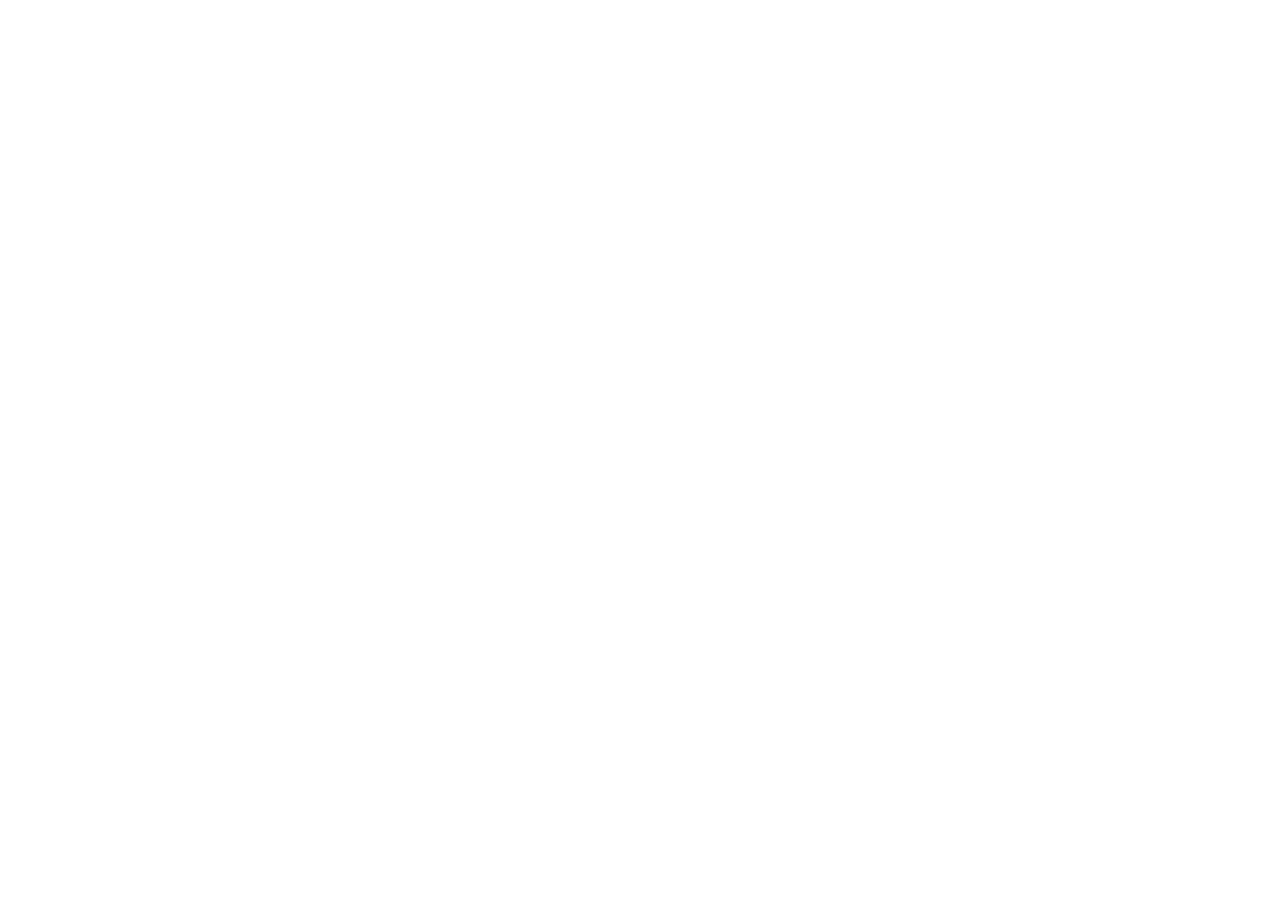
==== index.html @ 65c157f3 "Aggiunta file di stile e immagini" ====
<!DOCTYPE html>
<html lang="en">
<head>
    <meta charset="UTF-8">
    <meta http-equiv="X-UA-Compatible" content="IE=edge">
    <meta name="viewport" content="width=device-width, initial-scale=1.0">
    <link rel="stylesheet" href="style.css">
    <title>Document</title>
</head>
<body>
    
</body>
</html>
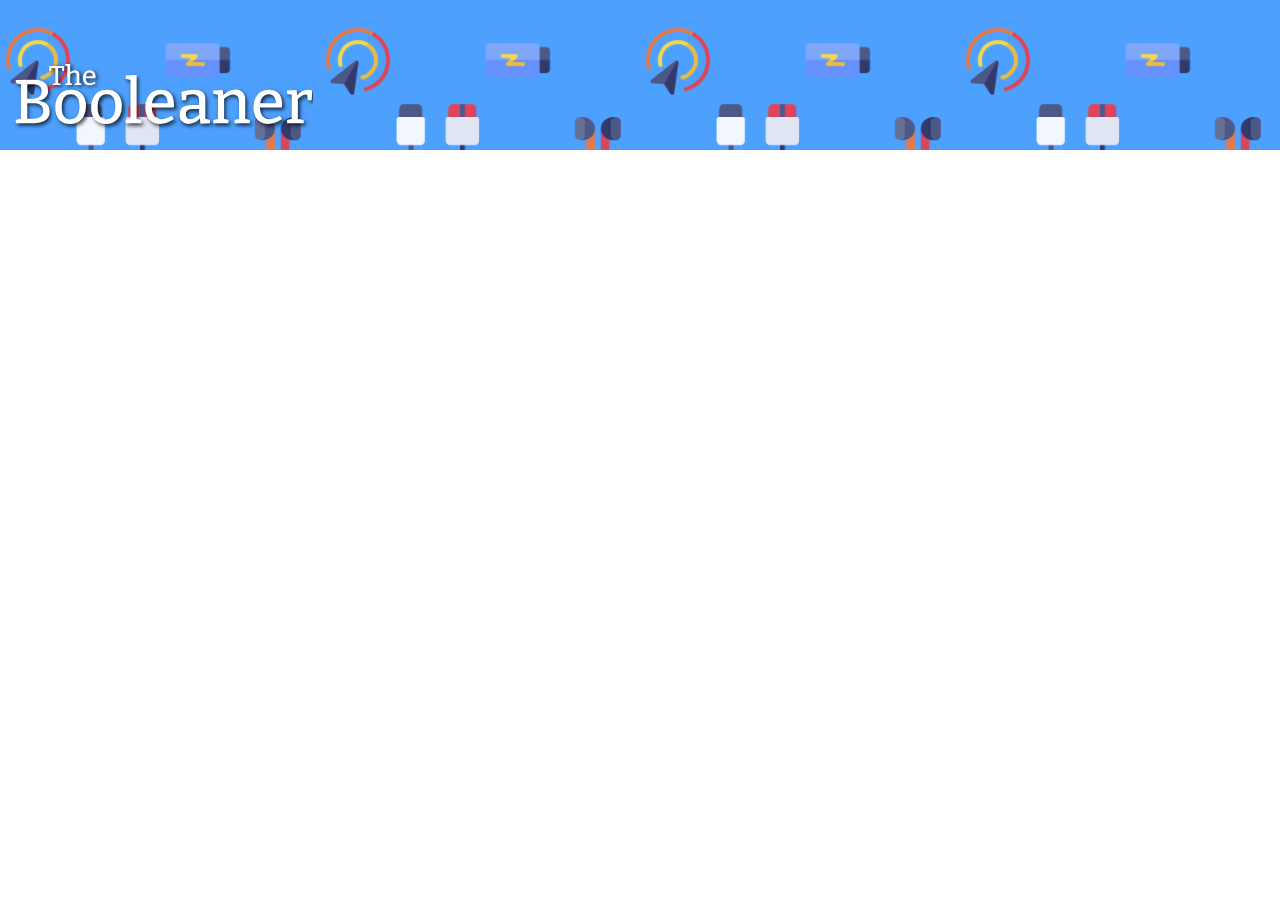
==== commit 8469263e: "Inserimento logo e pattern" ====
--- a/index.html
+++ b/index.html
@@ -4,10 +4,19 @@
     <meta charset="UTF-8">
     <meta http-equiv="X-UA-Compatible" content="IE=edge">
     <meta name="viewport" content="width=device-width, initial-scale=1.0">
-    <link rel="stylesheet" href="style.css">
+    <link rel="stylesheet" href="css/style.css">
     <title>Document</title>
 </head>
 <body>
+    <!-- Inizializzazione Header contenuto: Logo, Background e Pattern -->
+    <header>
+        <!--Aggiunta Logo -->
+        <img id = "logo" src="img/logo.svg" alt="Logo The Booleaners" width="300px" height="150px">
+    </header>
+    <!-- Fine Heading -->
+
     
+
+
 </body>
 </html>--- a/css/style.css
+++ b/css/style.css
@@ -0,0 +1,18 @@
+*{
+    margin: 0;
+
+}
+
+/* Stile dell'header e Logo */
+header{
+    height: 150px;
+    background-color: #4EA0FF;
+    background-image: url("../img/pattern.png");
+    background-repeat:repeat-x;
+    background-size: 50%;
+    padding-left: 1%;
+}
+
+#logo{
+   margin-top: 2%;
+}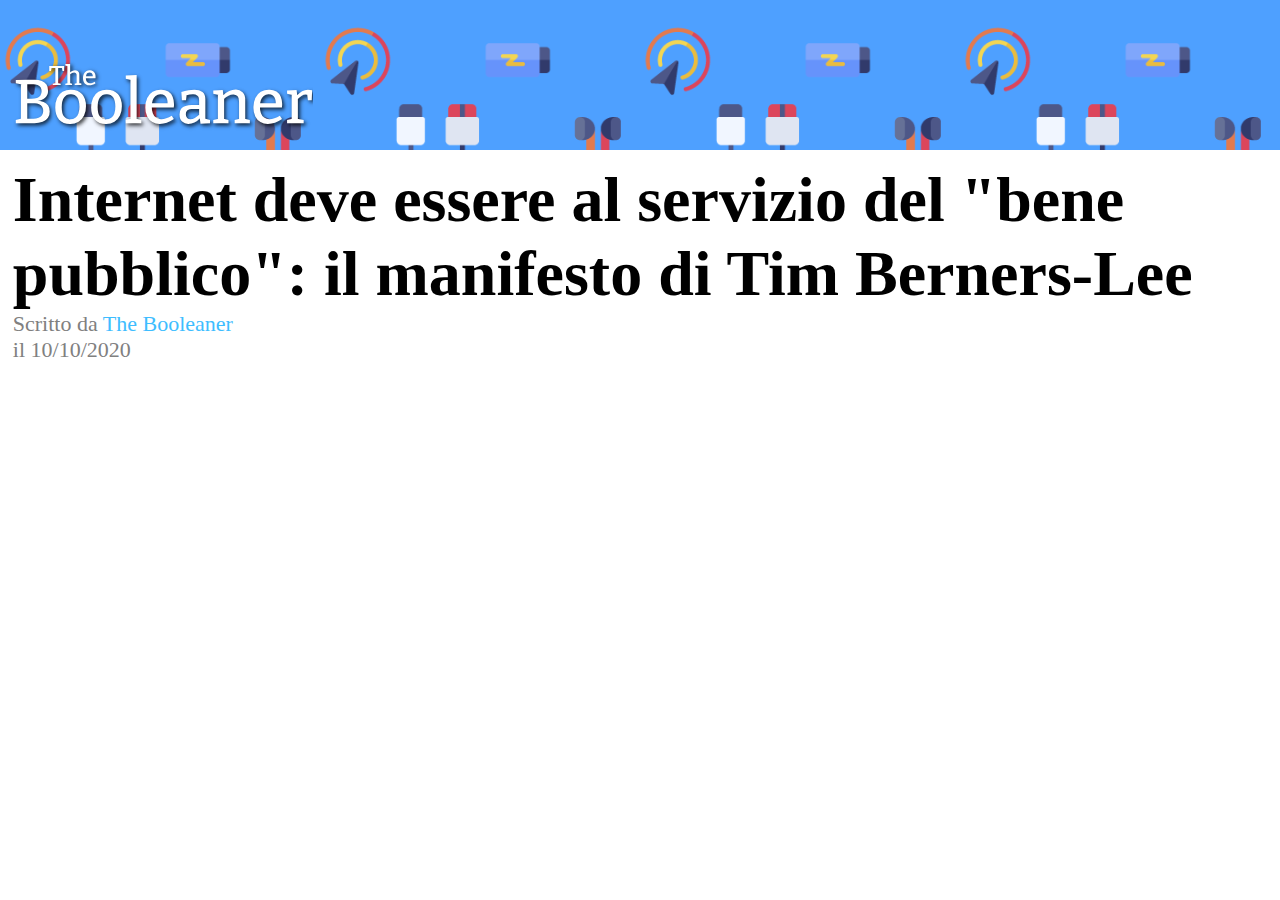
==== commit 83bb641f: "Inserimento Sezione con titolo e crediti" ====
--- a/index.html
+++ b/index.html
@@ -15,7 +15,17 @@
     </header>
     <!-- Fine Heading -->
 
-    
+    <main>
+
+        <!-- Prima sezione contenente titolo e crediti -->
+        <section>
+            <h1>Internet deve essere al servizio del "bene pubblico": il manifesto di Tim Berners-Lee</h1>
+            <span id = "writtenby">Scritto da <span id = "blue-span">The Booleaner</span><br>il 10/10/2020</span>
+        </section>
+
+
+
+    </main>
 
 
 </body>
--- a/css/style.css
+++ b/css/style.css
@@ -15,4 +15,27 @@
 
 #logo{
    margin-top: 2%;
-}+}
+
+/* Stile del main e varie section */
+
+main{
+    margin-top: 1%;
+    margin-left: 1%;
+
+}
+
+section >h1{
+    font-size: 64px;
+}   
+
+#blue-span{
+    color: #3EBDFF;
+
+}
+
+#writtenby{
+    font-size: 22px;
+    color: gray;
+
+}
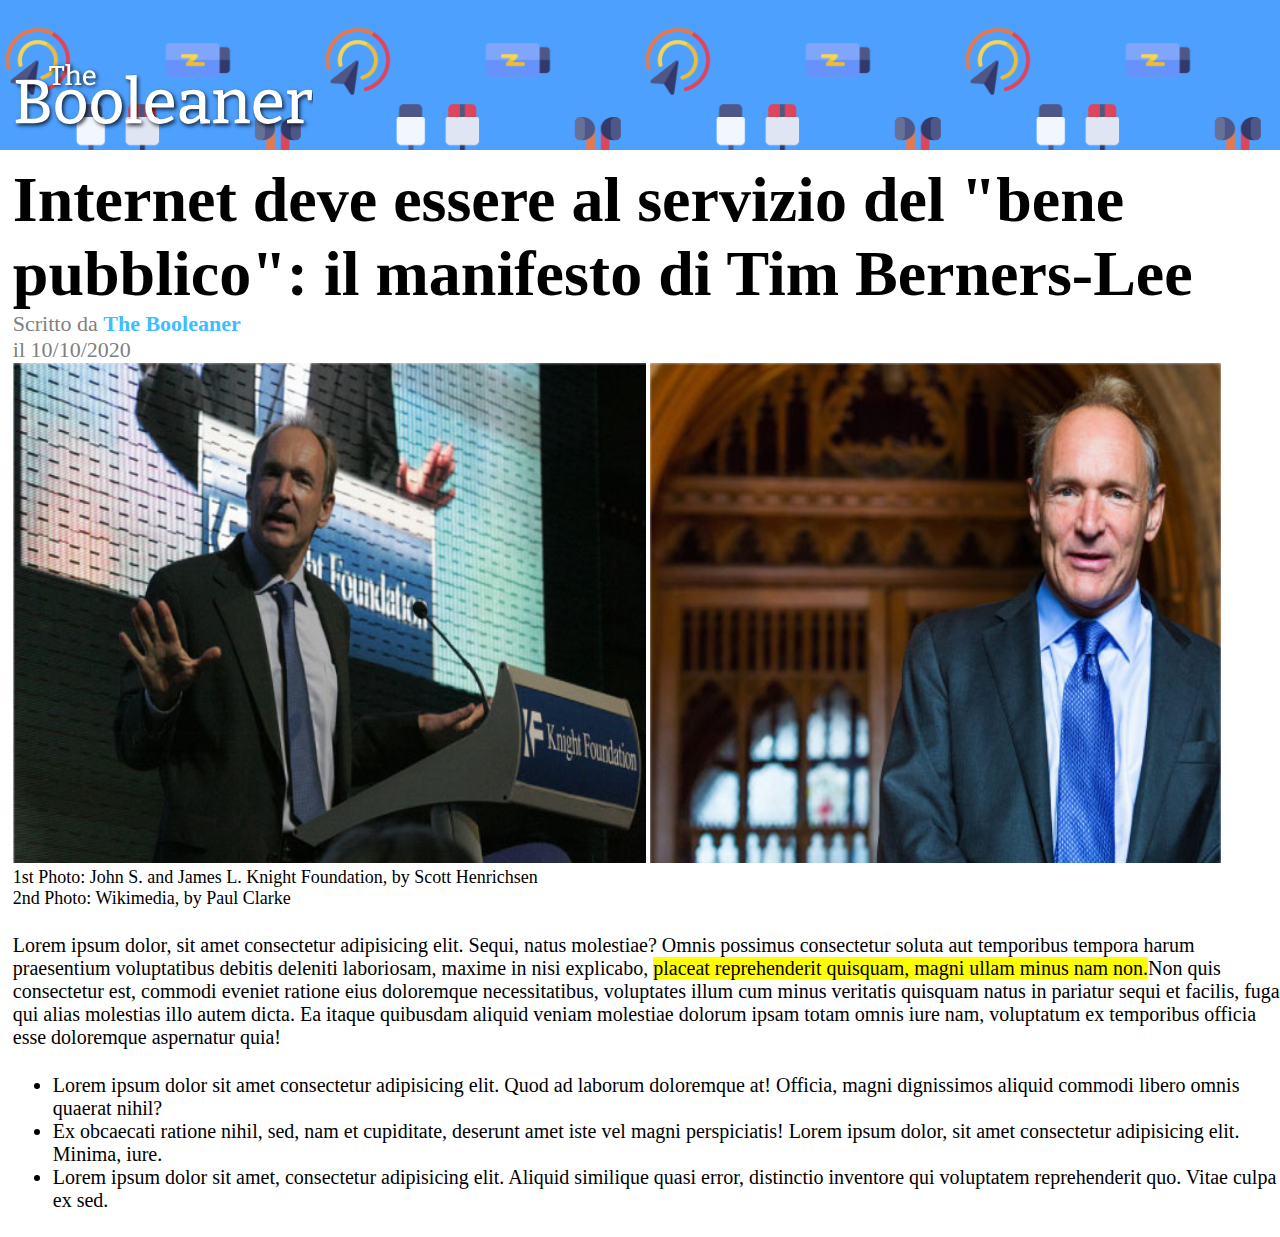
==== commit bd6b0409: "Inserimento Prime due sezioni" ====
--- a/index.html
+++ b/index.html
@@ -24,6 +24,46 @@
         </section>
 
 
+        <!-- Seconda sezione contenente le due immagini -->
+        <section>
+            <img src="img/tim-1.jpg" width="50%" height="500px" alt="Tim Berners-Lee_1" title="John S. and James L. Knight Foundation">
+            <img src="img/tim-2.jpg" width = "45%" height ="500px" alt="Tim Berners-Lee_2" title="Wikimedia">
+            <div id = "photo-credit">
+                <span>1st Photo: John S. and James L. Knight Foundation, by Scott Henrichsen</span>
+                <br>
+                <span>2nd Photo: Wikimedia, by Paul Clarke</span>
+            </div>
+        </section>
+
+        <!-- Terza sezione contenente l'introduzione e la lista -->
+        <section style = "font-size: 20px;">
+            <p id = "introduction">
+                Lorem ipsum dolor, sit amet consectetur adipisicing elit. Sequi, natus molestiae? Omnis possimus consectetur soluta aut
+                    temporibus tempora harum praesentium voluptatibus debitis deleniti laboriosam, maxime in nisi explicabo,
+                    <span class = "yellow-highlight">placeat reprehenderit quisquam, magni ullam minus nam non.</span>Non quis consectetur est, commodi eveniet ratione eius doloremque necessitatibus,
+                voluptates illum cum minus veritatis quisquam natus in pariatur sequi et facilis, fuga qui alias molestias illo autem dicta. Ea itaque quibusdam
+                aliquid veniam molestiae dolorum ipsam totam omnis iure nam, voluptatum ex temporibus officia esse 
+                doloremque aspernatur quia!
+            </p>                
+
+            <!-- Creazione ul -->
+
+            <ul id = "main-ul">
+                <li>
+                    Lorem ipsum dolor sit amet consectetur adipisicing elit. Quod ad laborum doloremque at! Officia, magni dignissimos aliquid commodi libero omnis quaerat nihil?
+                </li>
+                <li>
+                    Ex obcaecati ratione nihil, sed, nam et cupiditate, deserunt amet iste vel magni perspiciatis! Lorem ipsum dolor, sit amet consectetur adipisicing elit. Minima, iure.
+                </li>
+                <li>
+                    Lorem ipsum dolor sit amet, consectetur adipisicing elit. Aliquid similique quasi error, distinctio inventore qui voluptatem reprehenderit quo. Vitae culpa ex sed.
+                </li>
+            </ul>
+
+
+
+        </section>
+
 
     </main>
 
--- a/css/style.css
+++ b/css/style.css
@@ -31,6 +31,7 @@
 
 #blue-span{
     color: #3EBDFF;
+    font-weight: bolder;
 
 }
 
@@ -39,3 +40,25 @@
     color: gray;
 
 }
+
+#photo-credit{
+    margin-bottom: 25px;
+    font-size: 18px;
+
+}
+
+
+#introduction{
+    font-size: 20px;
+    margin-bottom: 2%;
+
+}
+
+.yellow-highlight{
+    background-color: yellow;
+
+}
+
+#main-ul{
+    margin-bottom: 2%;
+}
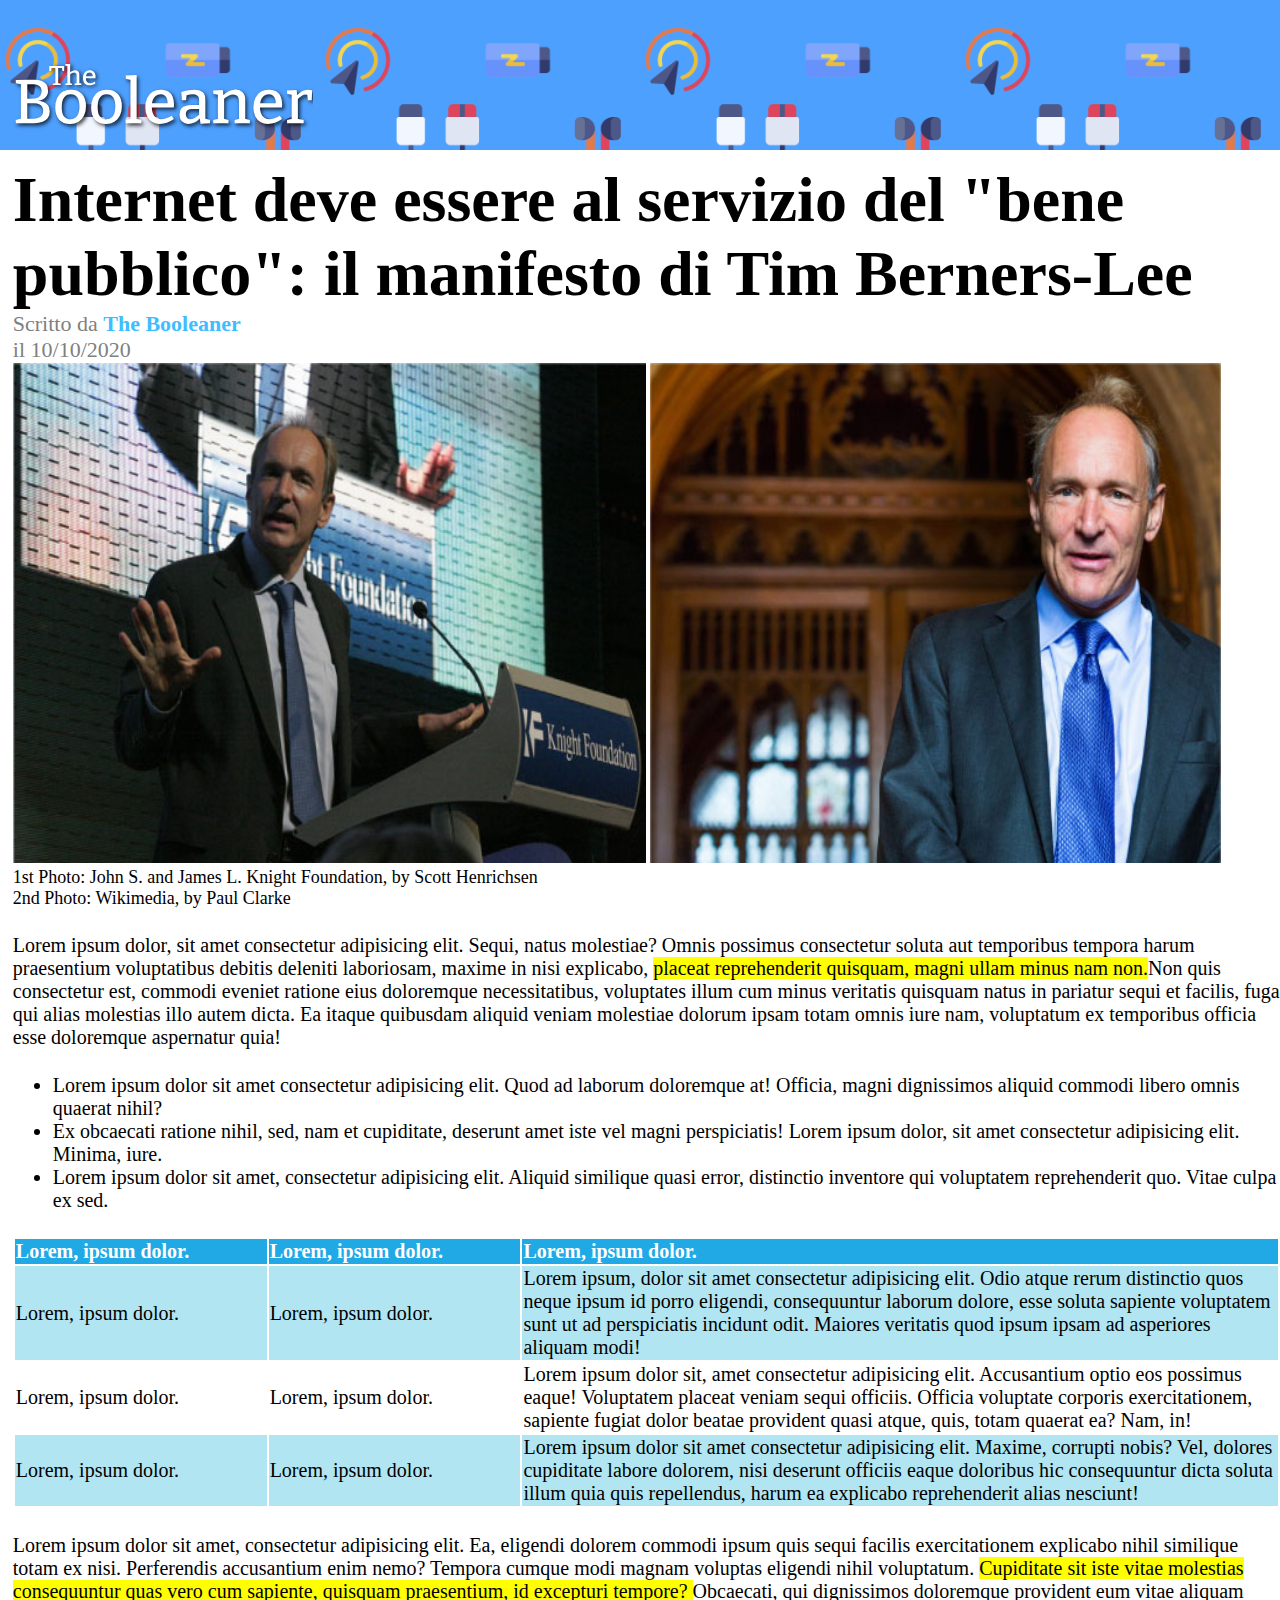
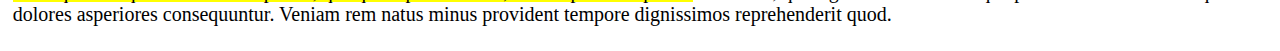
==== commit 20e2a1bc: "Inserimento Tabella e descrizione" ====
--- a/index.html
+++ b/index.html
@@ -36,7 +36,7 @@
         </section>
 
         <!-- Terza sezione contenente l'introduzione e la lista -->
-        <section style = "font-size: 20px;">
+        <section class = "section-fontsize">
             <p id = "introduction">
                 Lorem ipsum dolor, sit amet consectetur adipisicing elit. Sequi, natus molestiae? Omnis possimus consectetur soluta aut
                     temporibus tempora harum praesentium voluptatibus debitis deleniti laboriosam, maxime in nisi explicabo,
@@ -59,14 +59,51 @@
                     Lorem ipsum dolor sit amet, consectetur adipisicing elit. Aliquid similique quasi error, distinctio inventore qui voluptatem reprehenderit quo. Vitae culpa ex sed.
                 </li>
             </ul>
-
-
-
         </section>
 
+        <!-- Crazione Quarta sezione contenente Tabella e descrizione tabella -->
 
+        <section class="section-fontsize">
+            <!-- Creazione tabella -->
+            <table id = "data-table">
+                <tr>
+                  <th>Lorem, ipsum dolor.</th>
+                  <th>Lorem, ipsum dolor.</th>
+                  <th>Lorem, ipsum dolor.</th>
+                </tr>
+                <tr class = "lightblue-row">
+                  <td>Lorem, ipsum dolor.</td>
+                  <td>Lorem, ipsum dolor.</td>
+                  <td class = "large-col">
+                    Lorem ipsum, dolor sit amet consectetur adipisicing elit. Odio atque rerum distinctio quos neque ipsum id porro eligendi, consequuntur laborum dolore, esse soluta sapiente voluptatem sunt ut ad perspiciatis incidunt odit. Maiores veritatis quod ipsum ipsam ad asperiores aliquam modi!</td>
+                </tr>
+                <tr>
+                  <td>Lorem, ipsum dolor.</td>
+                  <td>Lorem, ipsum dolor.</td>
+                  <td class = "large-col">
+                    Lorem ipsum dolor sit, amet consectetur adipisicing elit. Accusantium optio eos possimus eaque! Voluptatem placeat veniam sequi officiis. Officia voluptate corporis exercitationem, sapiente fugiat dolor beatae provident quasi atque, quis, totam quaerat ea? Nam, in!
+                </td>
+                </tr>
+                <tr class = "lightblue-row">
+                  <td>Lorem, ipsum dolor.</td>
+                  <td>Lorem, ipsum dolor.</td>
+                  <td class = "lightblue-row">
+                    Lorem ipsum dolor sit amet consectetur adipisicing elit. Maxime, corrupti nobis? Vel, dolores cupiditate labore dolorem, nisi deserunt officiis eaque doloribus hic consequuntur dicta soluta illum quia quis repellendus, harum ea explicabo reprehenderit alias nesciunt!
+                </td>
+                </tr>
+            </table>
+
+              <!-- Creazione p con descrizione tabella -->
+
+            <p>
+                Lorem ipsum dolor sit amet, consectetur adipisicing elit. Ea, eligendi dolorem commodi ipsum quis sequi facilis exercitationem explicabo nihil similique totam ex nisi. Perferendis accusantium enim nemo? Tempora cumque modi magnam voluptas eligendi nihil voluptatum. 
+                <span class = "yellow-highlight">
+                    Cupiditate sit iste vitae molestias consequuntur quas vero cum sapiente, quisquam praesentium, id excepturi tempore?
+                </span> 
+                Obcaecati, qui dignissimos doloremque provident eum vitae aliquam dolores asperiores consequuntur. Veniam rem natus minus provident tempore dignissimos reprehenderit quod.
+
+            </p>
+        </section>
     </main>
-
-
 </body>
 </html>--- a/css/style.css
+++ b/css/style.css
@@ -29,6 +29,11 @@
     font-size: 64px;
 }   
 
+.section-fontsize{
+    font-size: 20px;
+
+}
+
 #blue-span{
     color: #3EBDFF;
     font-weight: bolder;
@@ -47,11 +52,8 @@
 
 }
 
-
-#introduction{
-    font-size: 20px;
+section > p{
     margin-bottom: 2%;
-
 }
 
 .yellow-highlight{
@@ -62,3 +64,27 @@
 #main-ul{
     margin-bottom: 2%;
 }
+
+
+#data-table{
+    width: 100%;
+    margin-bottom: 2%;
+
+}
+
+.large-col{
+    width: 60%;
+
+}
+th{
+    text-align: left;
+    background-color: #20a9e5;
+    color:white;
+
+}
+
+
+.lightblue-row{
+    background-color: #b1e5f2;
+
+}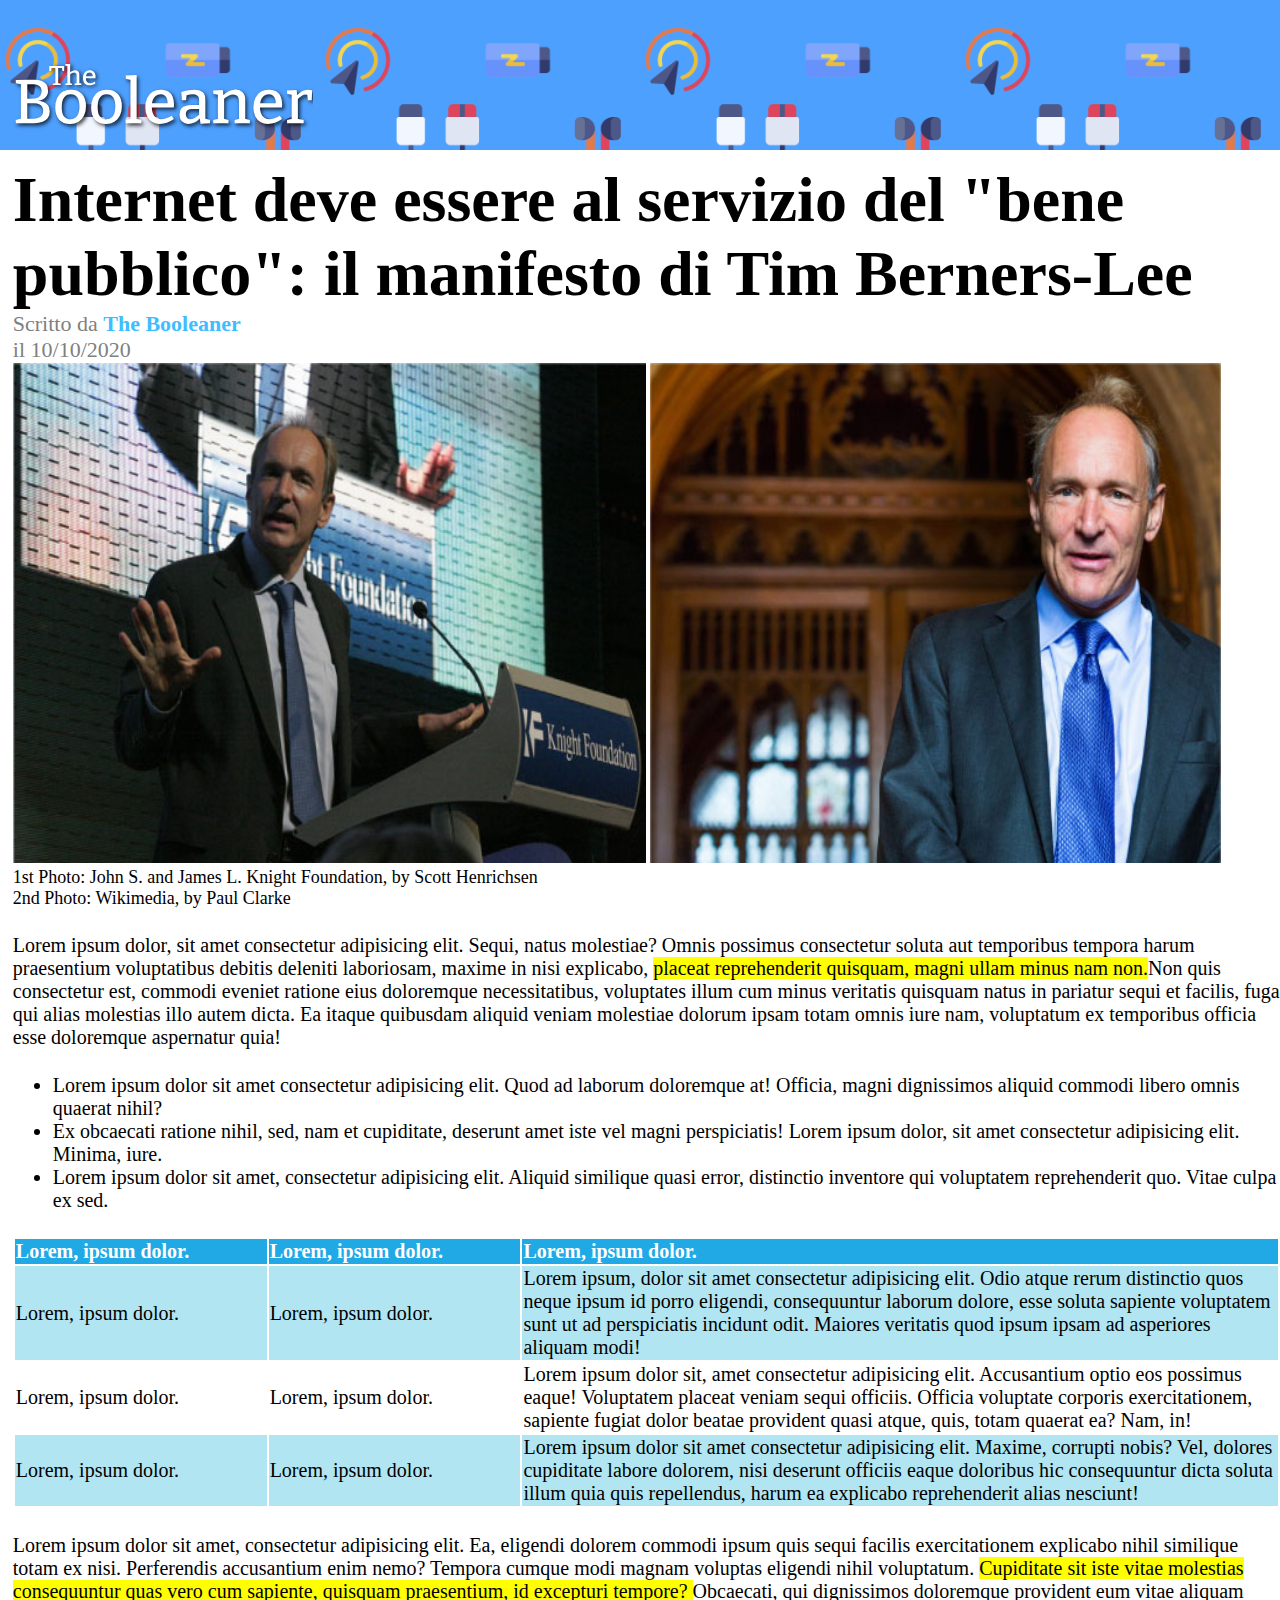
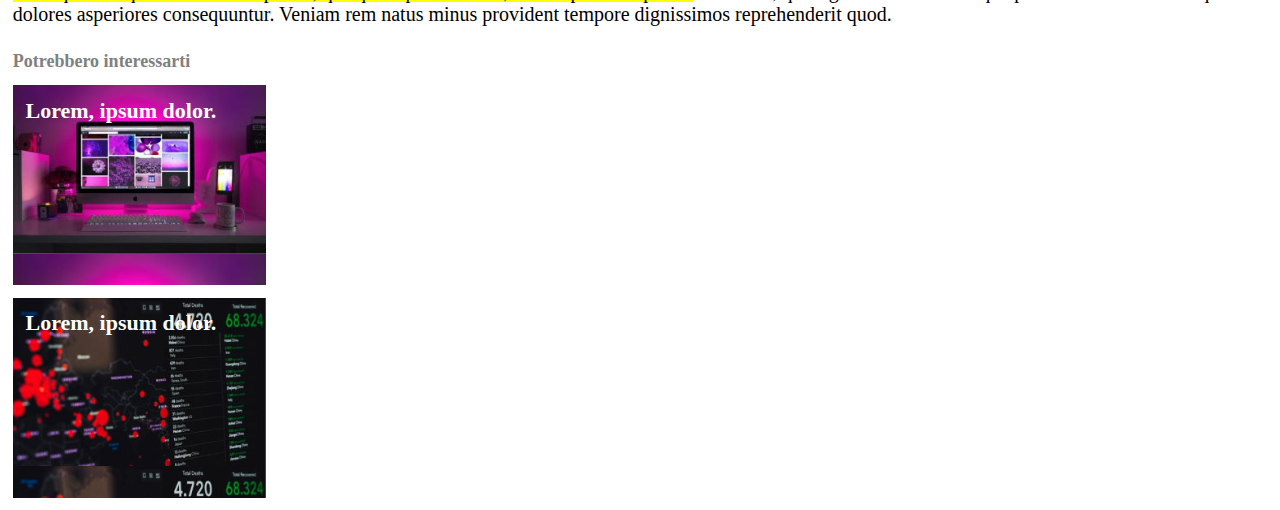
==== commit 60efa3d9: "Aggiunta Footer e relativi Consigliati" ====
--- a/index.html
+++ b/index.html
@@ -105,5 +105,18 @@
             </p>
         </section>
     </main>
+
+    <!-- Inizializzazione footer -->
+    <footer>
+        <span id = "suggestion">Potrebbero interessarti</span>
+        <div id = "first-suggestion">
+            <span class = "suggestion-span">Lorem, ipsum dolor.</span>
+        </div>
+        <div id = "second-suggestion">
+            <span class = "suggestion-span">Lorem, ipsum dolor.</span>
+        </div>
+    </footer>
+
+
 </body>
 </html>--- a/css/style.css
+++ b/css/style.css
@@ -1,6 +1,6 @@
 *{
     margin: 0;
-
+    box-sizing: border-box;
 }
 
 /* Stile dell'header e Logo */
@@ -87,4 +87,44 @@
 .lightblue-row{
     background-color: #b1e5f2;
 
+}
+
+
+/* Stile del footer */
+
+footer{
+    margin-left: 1%;
+
+}
+#suggestion{
+    display: block;
+    color:grey;
+    font-size: 18px;
+    font-weight: bolder;
+    margin-bottom: 1%;
+}
+#first-suggestion{
+    background-image: url(../img/monitor.jpg);
+}
+
+#second-suggestion{
+    background-image: url(../img/graph.jpg);
+
+}
+
+footer > div{
+    padding-top: 1%;
+    margin-bottom: 1%;
+    width: 20%;
+    height: 200px;
+    background-size: contain;
+
+}
+
+.suggestion-span{
+    
+    color: white;
+    font-size: 22px;
+    font-weight: bolder;
+    margin-left: 5%;
 }